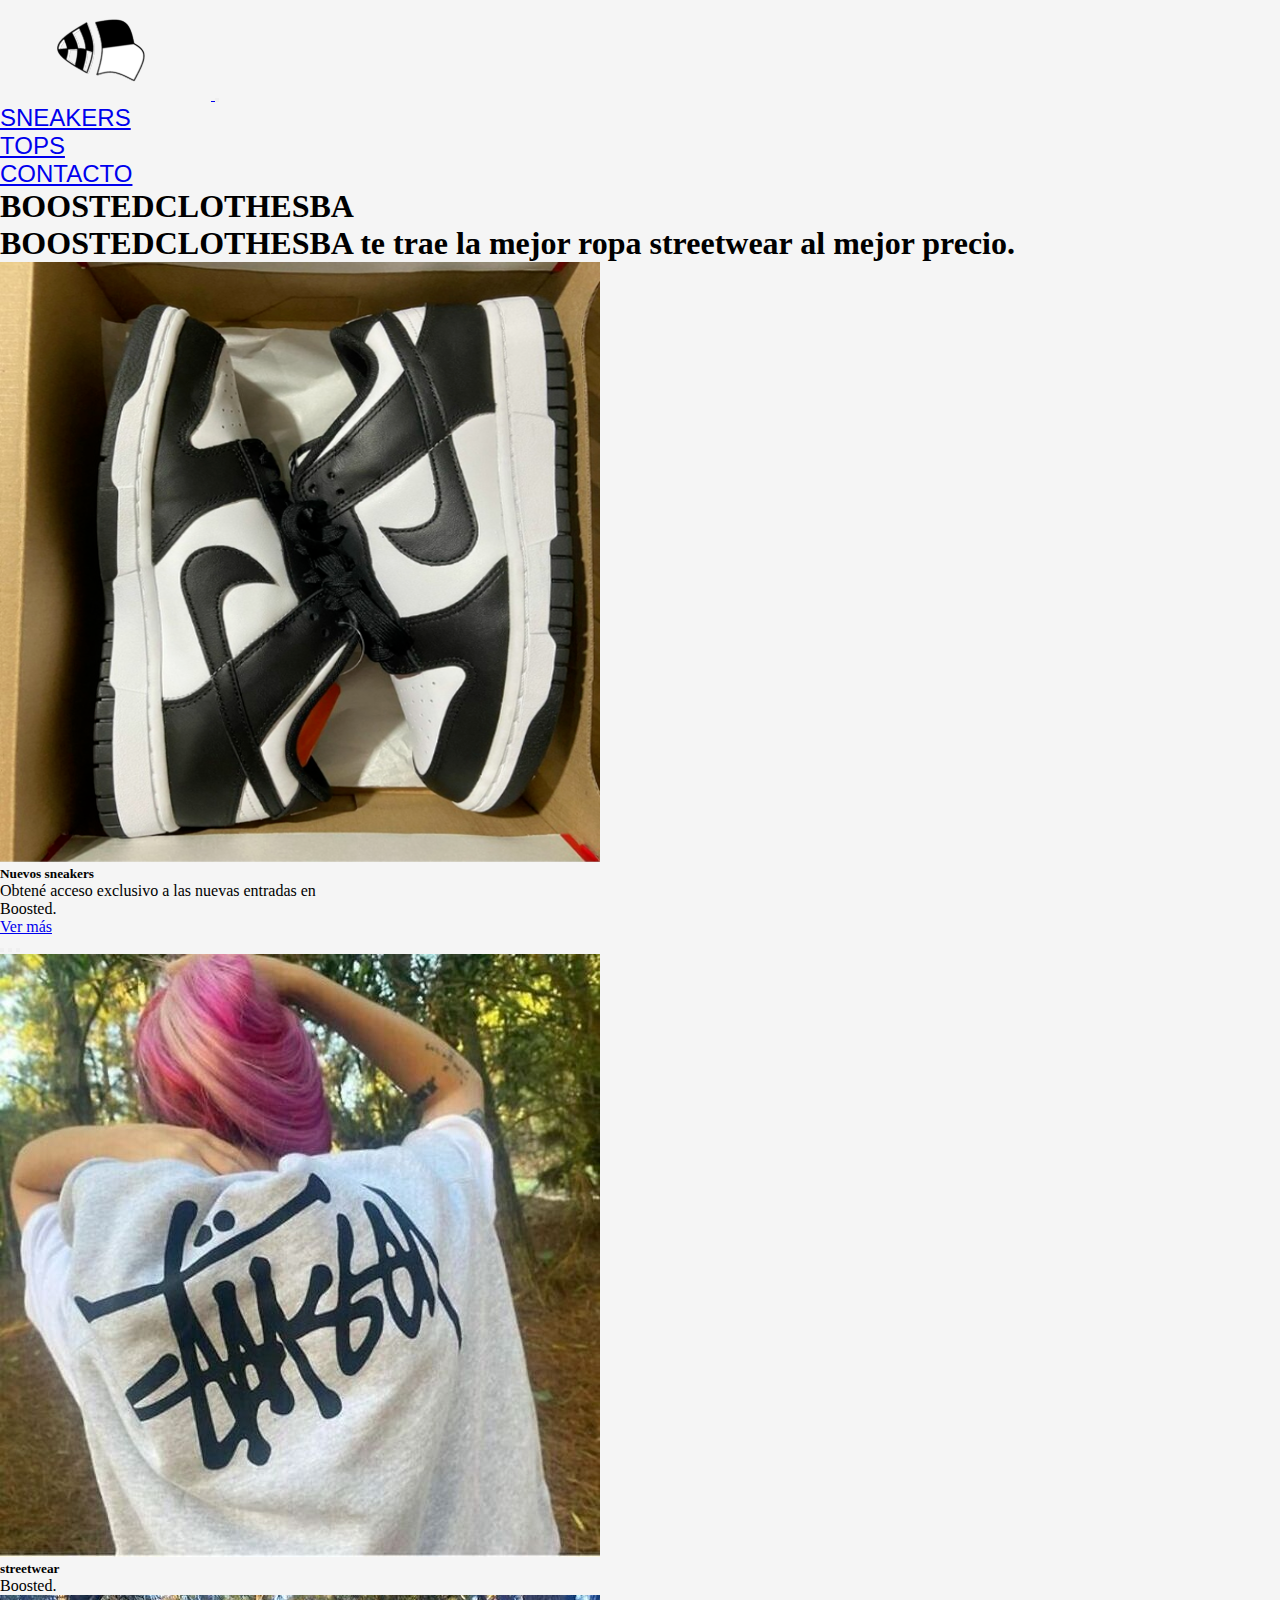
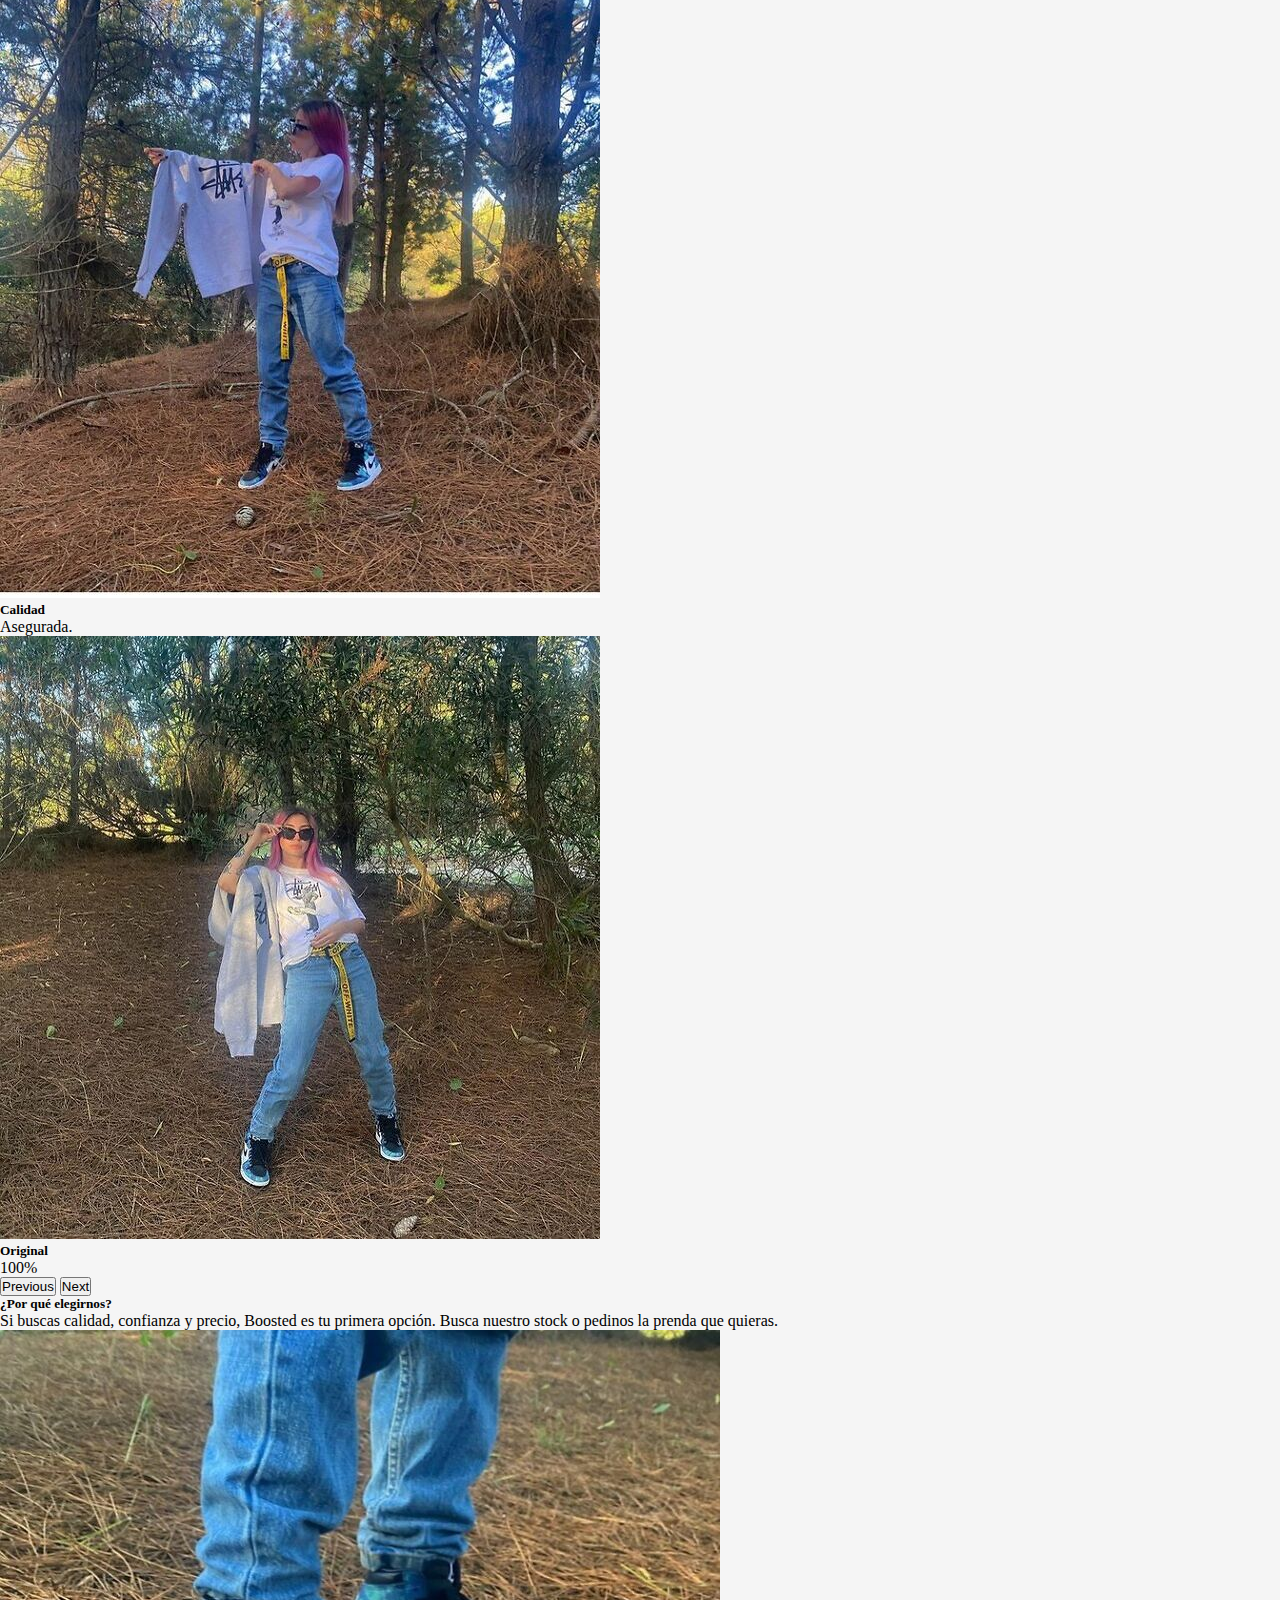
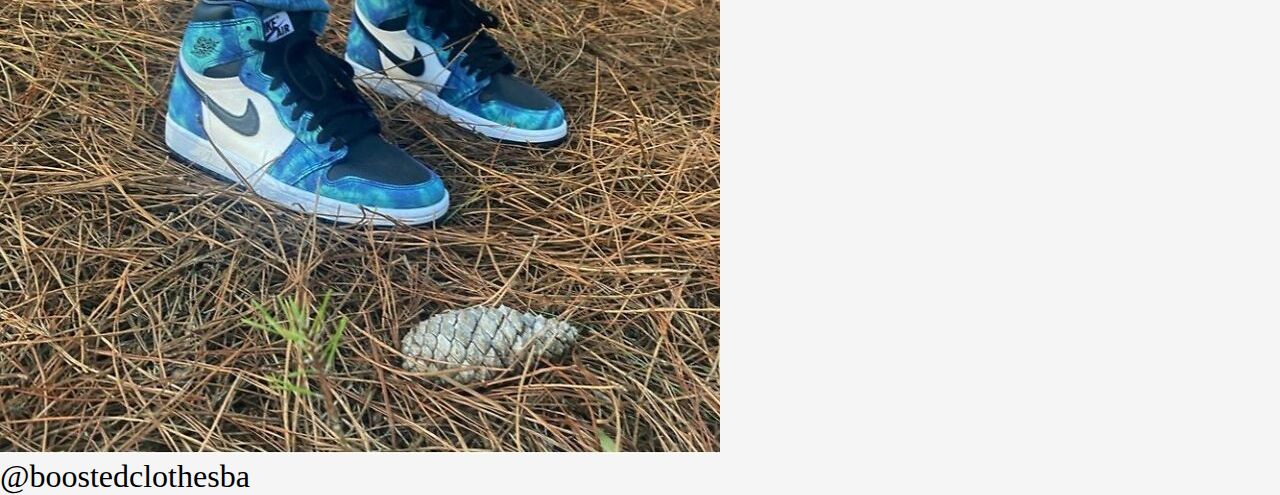
==== index.html @ d832d5cd "primer guardado" ====
<!DOCTYPE html>
<html lang="en">
<head>
    <meta charset="UTF-8">
    <meta http-equiv="X-UA-Compatible" content="IE=edge">
    <meta name="viewport" content="width=device-width, initial-scale=1.0">
    <link href="https://cdn.jsdelivr.net/npm/bootstrap@5.1.3/dist/css/bootstrap.min.css" rel="stylesheet" integrity="sha384-1BmE4kWBq78iYhFldvKuhfTAU6auU8tT94WrHftjDbrCEXSU1oBoqyl2QvZ6jIW3" crossorigin="anonymous">
    <link rel="stylesheet" href="./estilos/estilos.css">
    <title>BOOSTEDCLOTHESBA</title>
</head>
<body>
    <nav class="navbar navbar-expand-lg navbar-light bg-light">
        <div class="container-fluid">
          <a class="navbar-brand" href="index.html">
              <img src="./img/wow.png" alt="logo">
          </a>
          <button class="navbar-toggler" type="button" data-bs-toggle="collapse" data-bs-target="#navbarNav" aria-controls="navbarNav" aria-expanded="false" aria-label="Toggle navigation">
            <span class="navbar-toggler-icon"></span>
          </button>
          <div class="collapse navbar-collapse d-flex justify-content-center menu" id="navbarNav">
            <ul class="navbar-nav">
              <li class="nav-item">
                <a class="nav-link active" aria-current="page" href="./secciones/sneakers.html">SNEAKERS</a>
              </li>
              <li class="nav-item">
                <a class="nav-link active" href="./secciones/tops.html">TOPS</a>
              </li>
              <li class="nav-item">
                <a class="nav-link active" href="./secciones/contacto.html">CONTACTO</a>
              </li>
             
            </ul>
            
          </div>
        </div>
      </nav>
    
    <section class="container">
      
    <div class="row">
      <h1 class="text-center mb-5 mt-3">BOOSTEDCLOTHESBA</h1>
<div class="col-8 col-md-6 sm-12"><p class="textillo">BOOSTEDCLOTHESBA te trae la mejor ropa streetwear al mejor precio.</p>
    <div class="card" style="width: 23rem;">
        <img src="./img/jordanlow(1).png" class="card-img-top " alt="...">
        <div class="card-body">
          <h5 class="card-title">Nuevos sneakers</h5>
          <p class="card-text">Obtené acceso exclusivo a las nuevas entradas en Boosted.</p>
          <a href="./secciones/sneakers.html" class="btn btn-primary           ">Ver más</a>
        </div>
      </div>
     
</div>
   
    <div class="col-4 col-md-6 sm-6">
        <div id="carouselExampleCaptions" class="carousel slide" data-bs-ride="carousel">
            <div class="carousel-indicators">
              <button type="button" data-bs-target="#carouselExampleCaptions" data-bs-slide-to="0" class="active" aria-current="true" aria-label="Slide 1"></button>
              <button type="button" data-bs-target="#carouselExampleCaptions" data-bs-slide-to="1" aria-label="Slide 2"></button>
              <button type="button" data-bs-target="#carouselExampleCaptions" data-bs-slide-to="2" aria-label="Slide 3"></button>
            </div>
            <div class="carousel-inner">
              <div class="carousel-item active">
                <img src="./img/plol.jpg" class="d-block w-100" alt="...">
                <div class="carousel-caption d-none d-md-block">
                  <h5>streetwear</h5>
                  <p>Boosted.</p>
                </div>
              </div>
              <div class="carousel-item">
                <img src="./img/2.jpg" class="d-block w-100" alt="...">
                <div class="carousel-caption d-none d-md-block">
                  <h5>Calidad</h5>
                  <p>Asegurada.</p>
                </div>
              </div>
              <div class="carousel-item">
                <img src="./img/4.jpg" class="d-block w-100" alt="...">
                <div class="carousel-caption d-none d-md-block">
                  <h5>Original</h5>
                  <p>100%</p>
                </div>
              </div>
            </div>
            <button class="carousel-control-prev" type="button" data-bs-target="#carouselExampleCaptions" data-bs-slide="prev">
              <span class="carousel-control-prev-icon" aria-hidden="true"></span>
              <span class="visually-hidden">Previous</span>
            </button>
            <button class="carousel-control-next" type="button" data-bs-target="#carouselExampleCaptions" data-bs-slide="next">
              <span class="carousel-control-next-icon" aria-hidden="true"></span>
              <span class="visually-hidden">Next</span>
            </button>
          </div>
    </div>
</div>
<div class="col-md-12 sm-12 mt-3">
    <div class="card">
        <div class="card-body">
          <h5 class="card-title">¿Por qué elegirnos?</h5>
          <p class="card-text">Si buscas calidad, confianza y precio, Boosted es tu primera opción. Busca nuestro stock o pedinos la prenda que quieras.</p>
          <p class="card-text"><small class="text-muted"></small></p>
        </div>
        <img src="./img/3.jpg" class="card-img-bottom" alt="...">
      </div>

</div>    

    </section>
    
    <footer class="container"> <p>@boostedclothesba</p>
    </footer>
    
    
   
    
    
    <script src="https://cdn.jsdelivr.net/npm/bootstrap@5.1.3/dist/js/bootstrap.bundle.min.js" integrity="sha384-ka7Sk0Gln4gmtz2MlQnikT1wXgYsOg+OMhuP+IlRH9sENBO0LRn5q+8nbTov4+1p" crossorigin="anonymous"></script> 
</body>

</html>
---- estilos/estilos.css ----
*{
    margin: 0;
    padding: 0;
}
.menu{
    font-family: 'Franklin Gothic Medium', 'Arial Narrow', Arial, sans-serif ;
    font-size: x-large;
   
}

.menu2{
    font-family: 'Franklin Gothic Medium', 'Arial Narrow', Arial, sans-serif ;
    font-size: x-large;

}

.textillo{

    font-size: xx-large;
    font-weight: 700;
}

footer{
background-color: whitesmoke;
font-size: xx-large;

}

body{
    background-color: whitesmoke;
}

.txto{
    color: black;
}
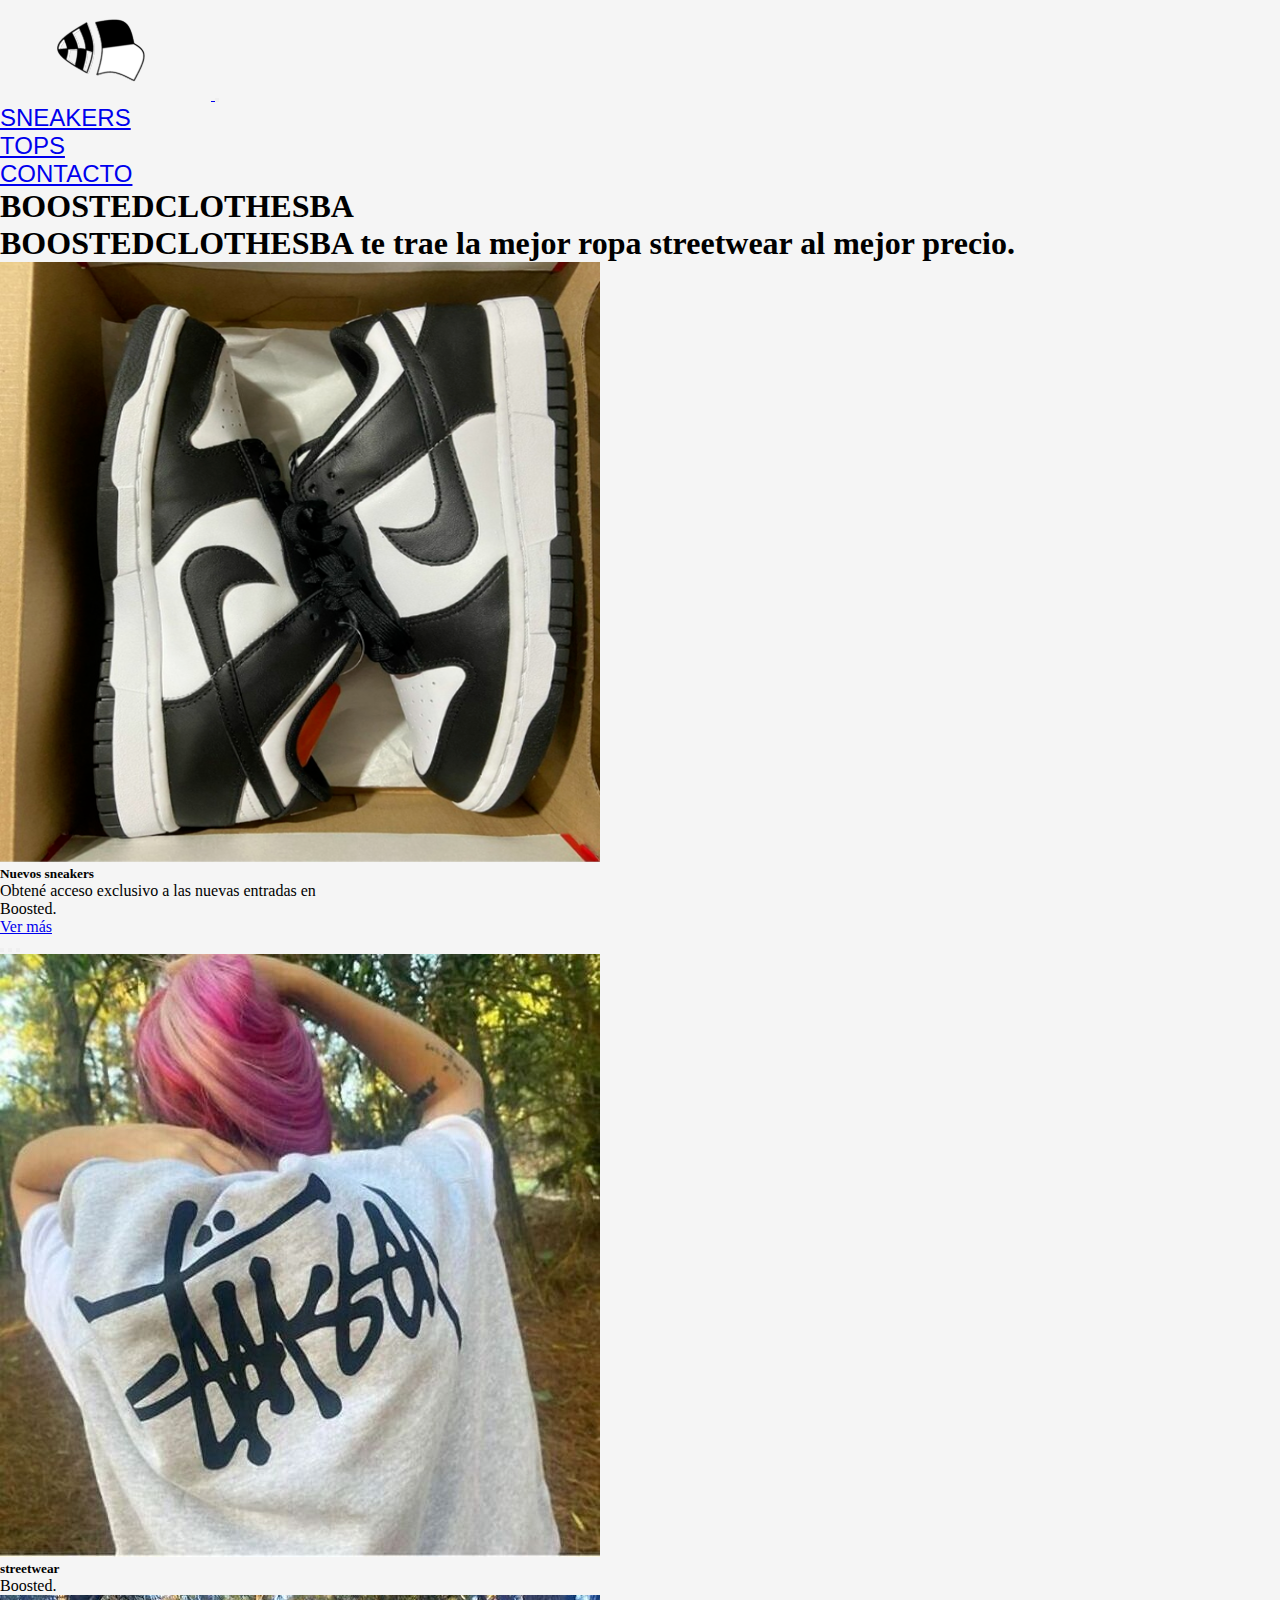
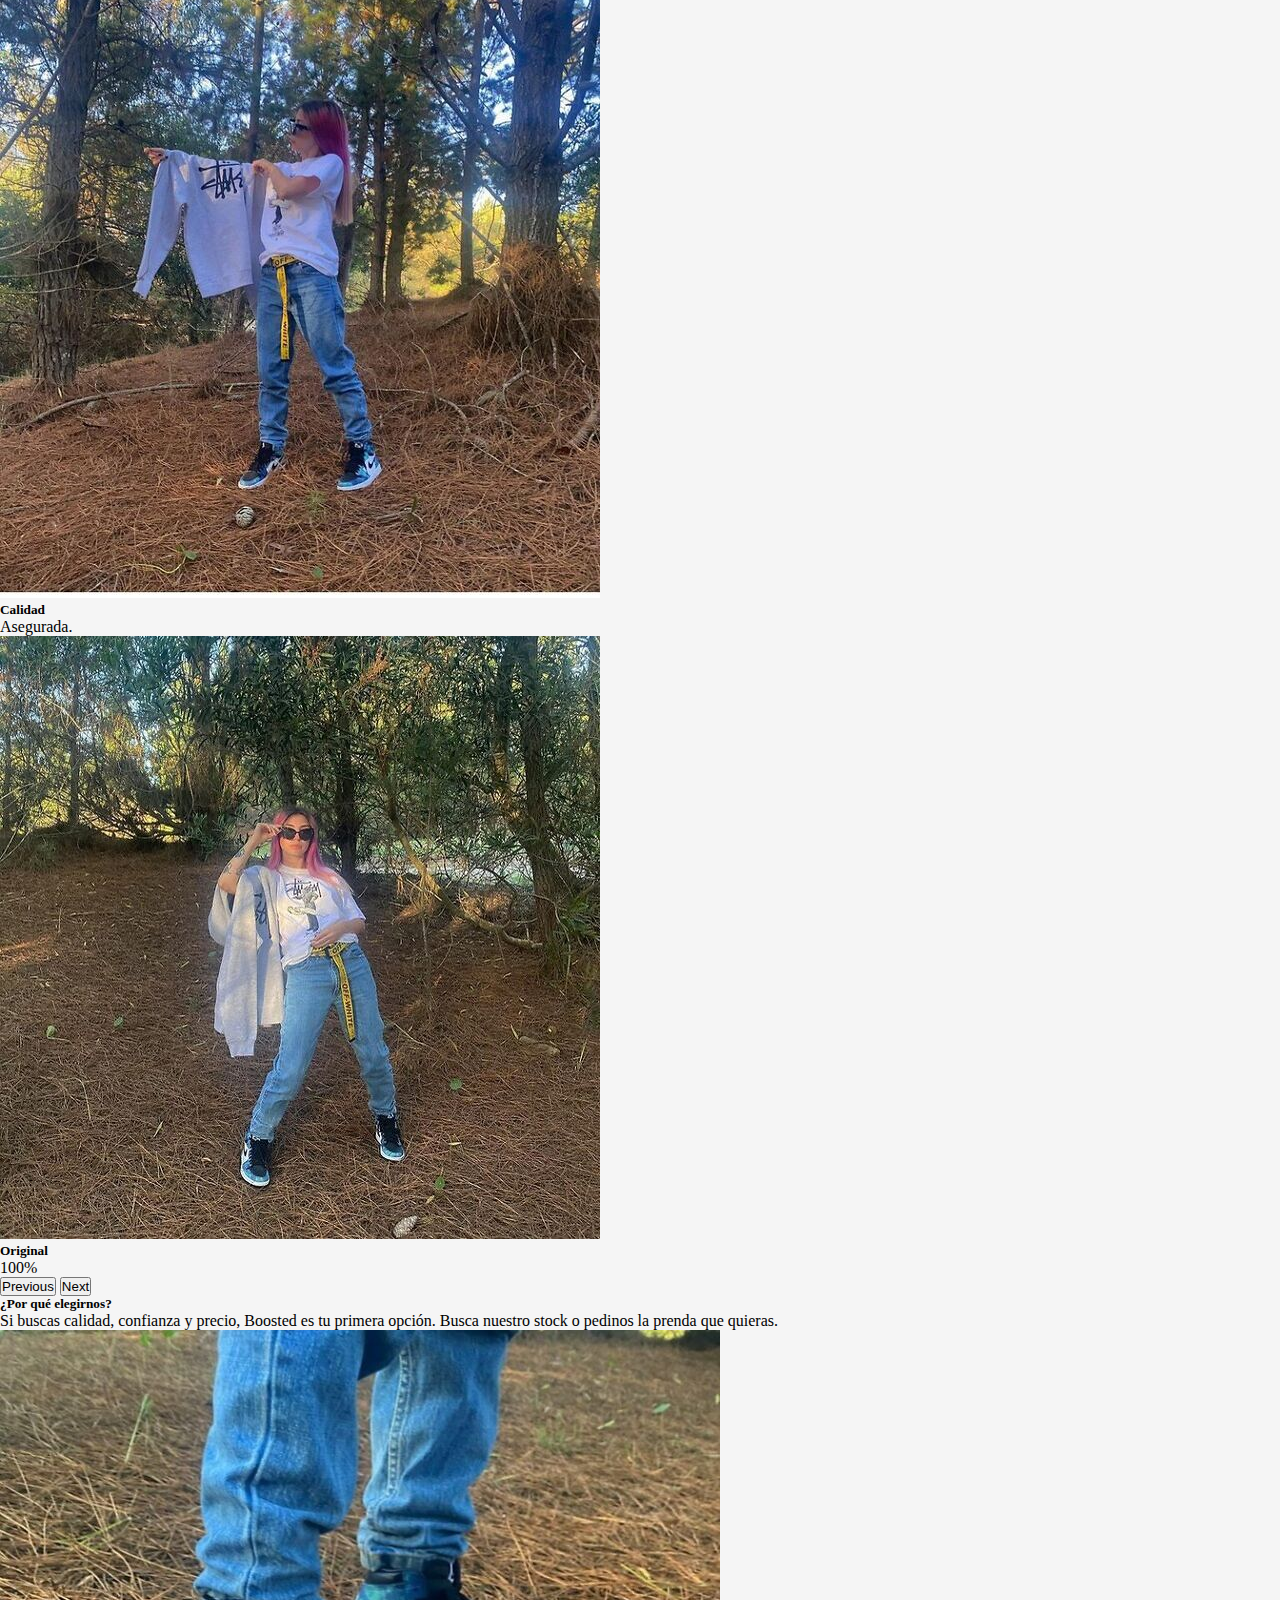
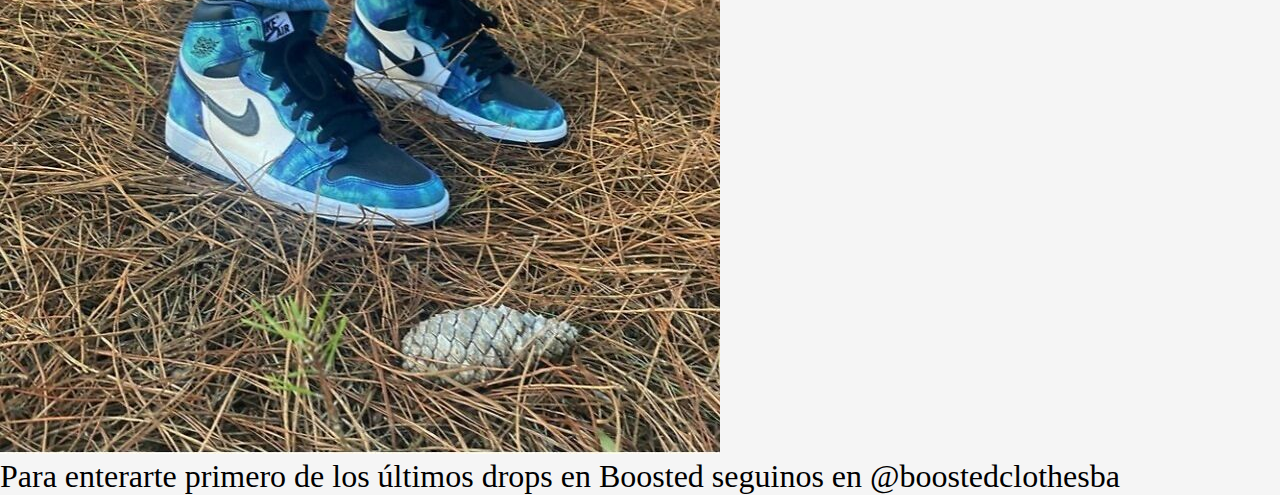
==== commit 9ed47d77: "segundo guardado" ====
--- a/index.html
+++ b/index.html
@@ -106,7 +106,12 @@
 
     </section>
     
-    <footer class="container"> <p>@boostedclothesba</p>
+    <footer class="container-fluid">
+      <div class="row bg-dark">
+        <div class="col">
+          <p>Para enterarte primero de los últimos drops en Boosted seguinos en @boostedclothesba</p>
+        </div>
+      </div>
     </footer>
     
     
